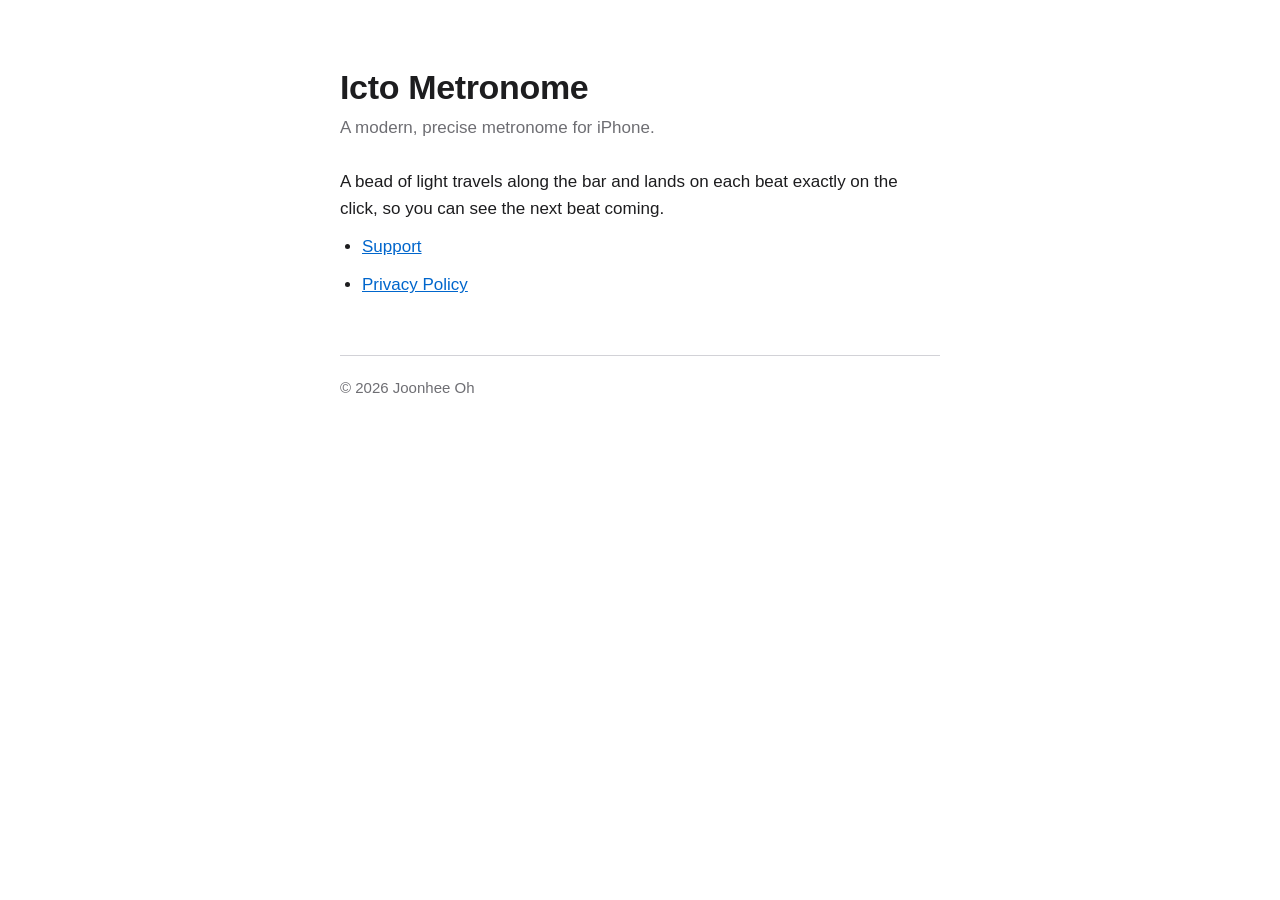
==== index.html @ 68e57659 "Add the support page and the privacy policy Co-Authored-By: Claude Fable 5.2 <noreply@anthropic.com>" ====
<!doctype html>
<html lang="en">
<head>
<meta charset="utf-8">
<meta name="viewport" content="width=device-width, initial-scale=1">
<title>Icto Metronome</title>
<meta name="description" content="Icto Metronome: a modern, precise metronome for iPhone.">
<link rel="stylesheet" href="style.css">
</head>
<body>
<main>
<h1>Icto Metronome</h1>
<p class="lede">A modern, precise metronome for iPhone.</p>
<p>A bead of light travels along the bar and lands on each beat exactly on the click, so you can see the next beat coming.</p>
<ul>
<li><a href="support/">Support</a></li>
<li><a href="privacy/">Privacy Policy</a></li>
</ul>
<footer>© 2026 Joonhee Oh</footer>
</main>
</body>
</html>
---- style.css ----
:root {
  --bg: #ffffff; --text: #1d1d1f; --muted: #6e6e73; --line: #d2d2d7; --link: #0066cc;
}
@media (prefers-color-scheme: dark) {
  :root { --bg: #000000; --text: #f5f5f7; --muted: #a1a1a6; --line: #38383a; --link: #4da3ff; }
}
* { box-sizing: border-box; }
html { -webkit-text-size-adjust: 100%; }
body {
  margin: 0; background: var(--bg); color: var(--text);
  font: 17px/1.55 -apple-system, BlinkMacSystemFont, "SF Pro Text", "Helvetica Neue", Arial, sans-serif;
}
main { max-width: 640px; margin: 0 auto; padding: 56px 20px 72px; }
header a { color: var(--muted); text-decoration: none; font-size: 15px; }
h1 { font-size: 34px; line-height: 1.15; letter-spacing: -0.01em; margin: 12px 0 8px; }
h2 { font-size: 21px; line-height: 1.25; margin: 40px 0 8px; }
p, li { margin: 0 0 12px; }
ul { padding-left: 22px; margin: 0 0 12px; }
a { color: var(--link); }
.lede { color: var(--muted); margin-bottom: 28px; }
footer { margin-top: 56px; padding-top: 20px; border-top: 1px solid var(--line); color: var(--muted); font-size: 15px; }
footer a { color: var(--muted); }
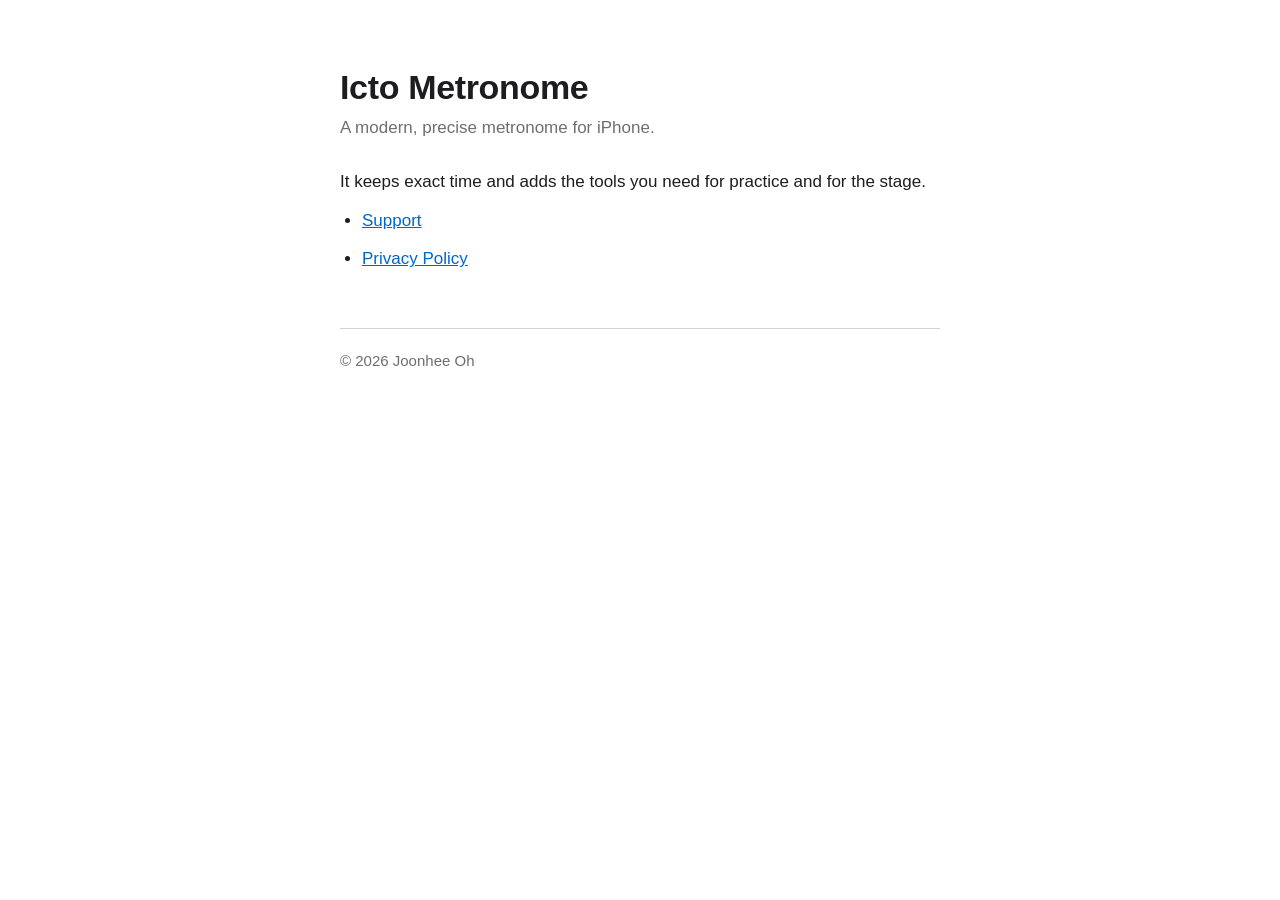
==== commit 6b8af02b: "Describe the app plainly on the home page Co-Authored-By: Claude Fable 5.2 <noreply@anthropic.com> C" ====
--- a/index.html
+++ b/index.html
@@ -11,7 +11,7 @@
 <main>
 <h1>Icto Metronome</h1>
 <p class="lede">A modern, precise metronome for iPhone.</p>
-<p>A bead of light travels along the bar and lands on each beat exactly on the click, so you can see the next beat coming.</p>
+<p>It keeps exact time and adds the tools you need for practice and for the stage.</p>
 <ul>
 <li><a href="support/">Support</a></li>
 <li><a href="privacy/">Privacy Policy</a></li>
